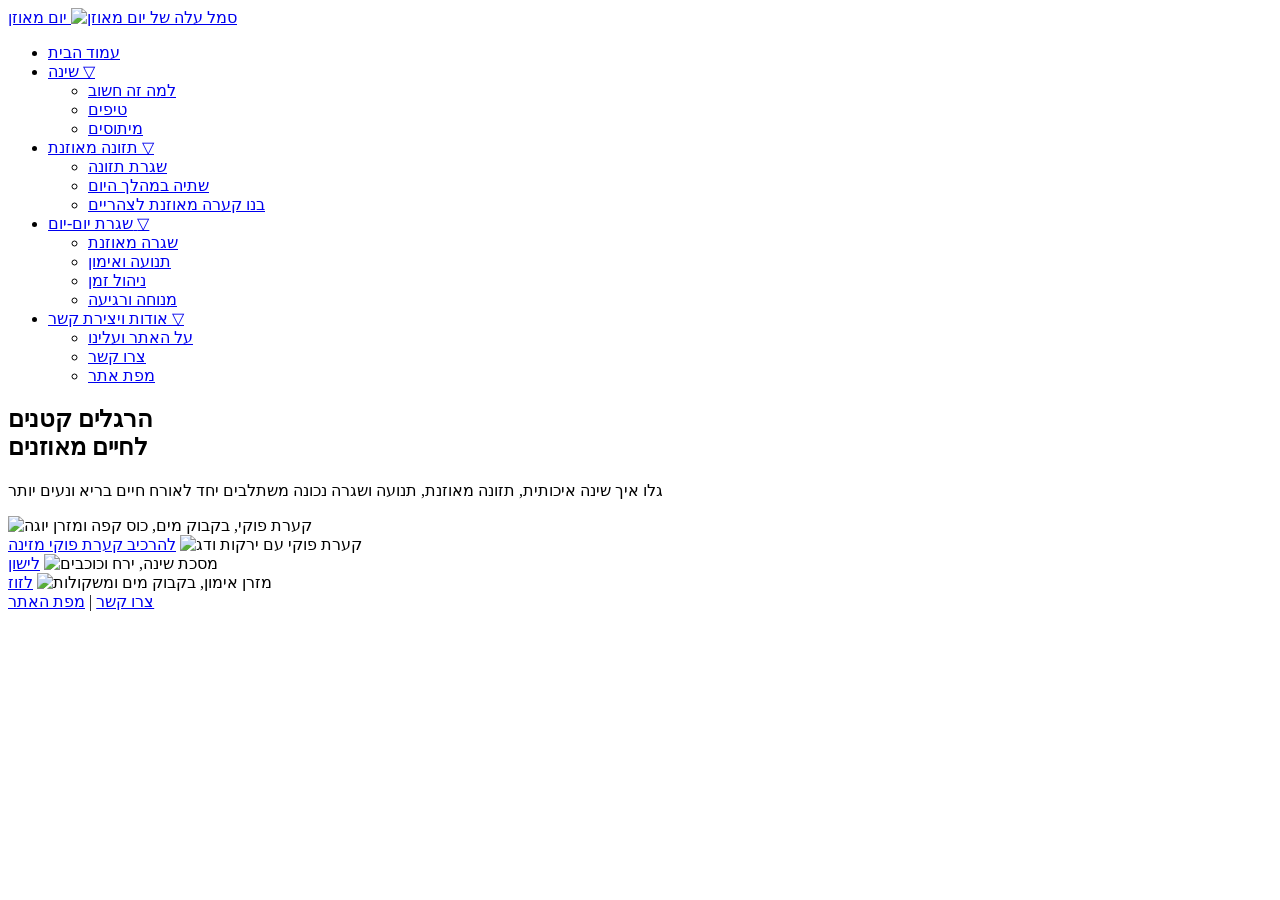
==== index.html @ 269ddab4 "Add files via upload העלאת קבצים ראשונה" ====
<!DOCTYPE html>
<html lang="he">
<head>
    <meta charset="utf-8" />
    <title>יום מאוזן | עמוד הבית</title>
    <meta name="description" content="אתר יום מאוזן מציג הרגלים קטנים לחיים מאוזנים בתחומי שינה, תזונה ותנועה." />
    <meta name="keywords" content="יום מאוזן, הרגלים, שינה, תזונה מאוזנת, תנועה, אורח חיים בריא" />
    <meta name="author" content="לי צ'סטבן ושני בן-עמי" />
    <meta name="viewport" content="width=device-width, initial-scale=1.0, user-scalable=yes" />
    <link rel="icon" href="images/siteLogo.png" type="image/png" />
    <!-- CSS -->
    <link rel="stylesheet" href="https://unpkg.com/purecss@1.0.1/build/pure-min.css" integrity="sha384-oAOxQR6DkCoMliIh8yFnu25d7Eq/PHS21PClpwjOTeU2jRSq11vu66rf90/cZr47" crossorigin="anonymous">
    <link href="styles/reset.css" rel="stylesheet" />
    <link href="styles/myStyle.css" rel="stylesheet" />

    <!-- JS -->
    <script src="jScripts/JavaScript.js" type="text/javascript">  </script>
</head>

<body class="home-page">
<div id="container">
    <header class="site-header">
        <a class="logo" href="index.html" aria-label="מעבר לדף הבית">
            <span class="logo-text">יום מאוזן</span>
            <img src="images/siteLogo.png" alt="סמל עלה של יום מאוזן" />
        </a>
        <nav class="main-nav" aria-label="ניווט ראשי באתר">
            <ul class="main-menu">
                <li><a class="active" href="index.html">עמוד הבית</a></li>

                <li class="has-submenu">
                    <a class="nav-parent" href="#" >שינה <span class="menu-arrow">▽</span></a>
                    <ul id="sleepMenu" class="sub-menu">
                        <li><a href="sleepImportance.html">למה זה חשוב</a></li>
                        <li><a class="disabled-link" href="#" onclick="return false;">טיפים</a></li>
                        <li><a href="sleepMyth.html">מיתוסים</a></li>
                    </ul>
                </li>

                <li class="has-submenu">
                    <a class="nav-parent" href="#" >תזונה מאוזנת <span class="menu-arrow">▽</span></a>
                    <ul id="nutritionMenu" class="sub-menu">
                        <li><a class="disabled-link" href="#" onclick="return false;">שגרת תזונה</a></li>
                        <li><a class="disabled-link" href="#" onclick="return false;">שתיה במהלך היום</a></li>
                        <li><a href="buildPokeBowl.html">בנו קערה מאוזנת לצהריים</a></li>
                    </ul>
                </li>

                <li class="has-submenu">
                    <a class="nav-parent" href="#" >שגרת יום-יום <span class="menu-arrow">▽</span></a>
                    <ul id="routineMenu" class="sub-menu">
                        <li><a class="disabled-link" href="#" onclick="return false;">שגרה מאוזנת</a></li>
                        <li><a href="movement.html">תנועה ואימון</a></li>
                        <li><a class="disabled-link" href="#" onclick="return false;">ניהול זמן</a></li>
                        <li><a class="disabled-link" href="#" onclick="return false;">מנוחה ורגיעה</a></li>
                    </ul>
                </li>

                <li class="has-submenu">
                    <a class="nav-parent" href="#" >אודות ויצירת קשר <span class="menu-arrow">▽</span></a>
                    <ul id="aboutMenu" class="sub-menu">
                        <li><a href="about.html">על האתר ועלינו</a></li>
                        <li><a href="contactUs.html">צרו קשר</a></li>
                        <li><a href="siteMap.html">מפת אתר</a></li>
                    </ul>
                </li>
            </ul>
        </nav>
    </header>
<main>
        <section class="home-hero" aria-labelledby="home-title">
            <div class="home-hero-content watercolor-card">
                <h1 id="home-title">הרגלים קטנים<br />לחיים מאוזנים</h1>
                <p>גלו איך שינה איכותית, תזונה מאוזנת, תנועה ושגרה נכונה משתלבים יחד לאורח חיים בריא ונעים יותר</p>
            </div>
            <div class="home-hero-image">
            <img src="images/homePage/homeHero.jpg" alt="קערת פוקי, בקבוק מים, כוס קפה ומזרן יוגה" />
        </div>
        </section>

        <section class="home-shortcuts" aria-label="קישורים מרכזיים באתר">
            <article class="shortcut-card">
                <a class="soft-button" href="buildPokeBowl.html">להרכיב קערת פוקי מזינה</a>
                <img src="images/homePage/homePoke.png" alt="קערת פוקי עם ירקות ודג" />
            </article>
            <article class="shortcut-card">
                <a class="soft-button" href="sleepImportance.html">לישון</a>
                <img src="images/homePage/homeSleep.png" alt="מסכת שינה, ירח וכוכבים" />
            </article>
            <article class="shortcut-card">
                <a class="soft-button" href="movement.html">לזוז</a>
                <img src="images/homePage/homeRoutine.png" alt="מזרן אימון, בקבוק מים ומשקולות" />
            </article>
        </section>
</main>
    <footer class="site-footer">
        <a href="contactUs.html">צרו קשר</a>
        <span>|</span>
        <a href="siteMap.html">מפת האתר</a>
    </footer>
</div>
</body>
</html>
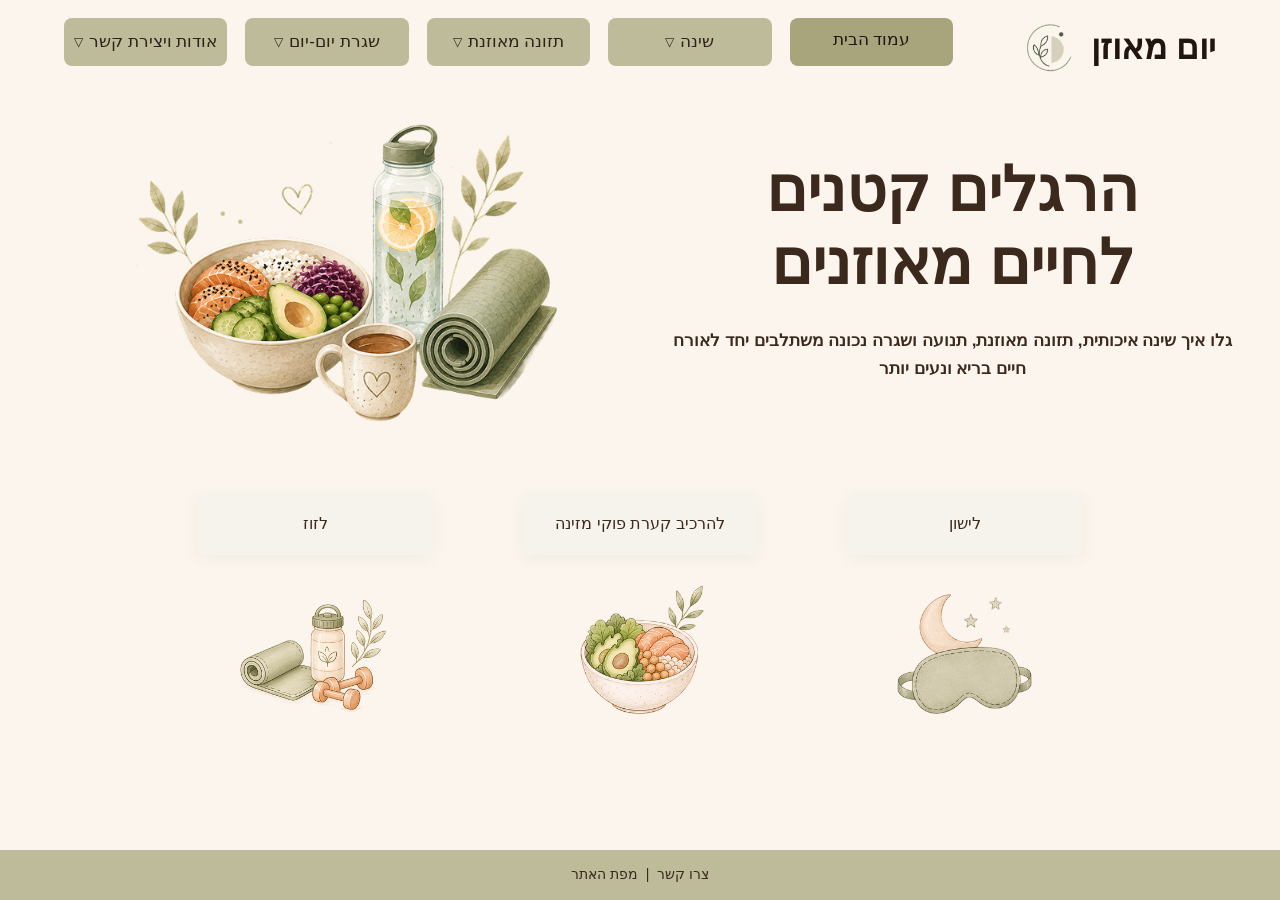
==== commit cd171ec9: "Update index.html" ====
--- a/index.html
+++ b/index.html
@@ -9,7 +9,6 @@
     <meta name="viewport" content="width=device-width, initial-scale=1.0, user-scalable=yes" />
     <link rel="icon" href="images/siteLogo.png" type="image/png" />
     <!-- CSS -->
-    <link rel="stylesheet" href="https://unpkg.com/purecss@1.0.1/build/pure-min.css" integrity="sha384-oAOxQR6DkCoMliIh8yFnu25d7Eq/PHS21PClpwjOTeU2jRSq11vu66rf90/cZr47" crossorigin="anonymous">
     <link href="styles/reset.css" rel="stylesheet" />
     <link href="styles/myStyle.css" rel="stylesheet" />
 
@@ -20,11 +19,11 @@
 <body class="home-page">
 <div id="container">
     <header class="site-header">
-        <a class="logo" href="index.html" aria-label="מעבר לדף הבית">
+        <a class="logo" href="index.html" >
             <span class="logo-text">יום מאוזן</span>
             <img src="images/siteLogo.png" alt="סמל עלה של יום מאוזן" />
         </a>
-        <nav class="main-nav" aria-label="ניווט ראשי באתר">
+        <nav class="main-nav" >
             <ul class="main-menu">
                 <li><a class="active" href="index.html">עמוד הבית</a></li>
 
@@ -32,7 +31,7 @@
                     <a class="nav-parent" href="#" >שינה <span class="menu-arrow">▽</span></a>
                     <ul id="sleepMenu" class="sub-menu">
                         <li><a href="sleepImportance.html">למה זה חשוב</a></li>
-                        <li><a class="disabled-link" href="#" onclick="return false;">טיפים</a></li>
+                        <li><a class="disabled-link" href="#" >טיפים</a></li>
                         <li><a href="sleepMyth.html">מיתוסים</a></li>
                     </ul>
                 </li>
@@ -40,8 +39,8 @@
                 <li class="has-submenu">
                     <a class="nav-parent" href="#" >תזונה מאוזנת <span class="menu-arrow">▽</span></a>
                     <ul id="nutritionMenu" class="sub-menu">
-                        <li><a class="disabled-link" href="#" onclick="return false;">שגרת תזונה</a></li>
-                        <li><a class="disabled-link" href="#" onclick="return false;">שתיה במהלך היום</a></li>
+                        <li><a class="disabled-link" href="#" >שגרת תזונה</a></li>
+                        <li><a class="disabled-link" href="#" >שתייה במהלך היום</a></li>
                         <li><a href="buildPokeBowl.html">בנו קערה מאוזנת לצהריים</a></li>
                     </ul>
                 </li>
@@ -49,10 +48,10 @@
                 <li class="has-submenu">
                     <a class="nav-parent" href="#" >שגרת יום-יום <span class="menu-arrow">▽</span></a>
                     <ul id="routineMenu" class="sub-menu">
-                        <li><a class="disabled-link" href="#" onclick="return false;">שגרה מאוזנת</a></li>
+                        <li><a class="disabled-link" href="#" >שגרה מאוזנת</a></li>
                         <li><a href="movement.html">תנועה ואימון</a></li>
-                        <li><a class="disabled-link" href="#" onclick="return false;">ניהול זמן</a></li>
-                        <li><a class="disabled-link" href="#" onclick="return false;">מנוחה ורגיעה</a></li>
+                        <li><a class="disabled-link" href="#" >ניהול זמן</a></li>
+                        <li><a class="disabled-link" href="#" >מנוחה ורגיעה</a></li>
                     </ul>
                 </li>
 
@@ -68,7 +67,7 @@
         </nav>
     </header>
 <main>
-        <section class="home-hero" aria-labelledby="home-title">
+        <section class="home-hero" >
             <div class="home-hero-content watercolor-card">
                 <h1 id="home-title">הרגלים קטנים<br />לחיים מאוזנים</h1>
                 <p>גלו איך שינה איכותית, תזונה מאוזנת, תנועה ושגרה נכונה משתלבים יחד לאורח חיים בריא ונעים יותר</p>
@@ -78,15 +77,16 @@
         </div>
         </section>
 
-        <section class="home-shortcuts" aria-label="קישורים מרכזיים באתר">
+        <section class="home-shortcuts" >
+            <article class="shortcut-card">
+                <a class="soft-button" href="sleepImportance.html">לישון</a>
+                <img src="images/homePage/homeSleep.png" alt="מסכת שינה, ירח וכוכבים" />
+            </article>
             <article class="shortcut-card">
                 <a class="soft-button" href="buildPokeBowl.html">להרכיב קערת פוקי מזינה</a>
                 <img src="images/homePage/homePoke.png" alt="קערת פוקי עם ירקות ודג" />
             </article>
-            <article class="shortcut-card">
-                <a class="soft-button" href="sleepImportance.html">לישון</a>
-                <img src="images/homePage/homeSleep.png" alt="מסכת שינה, ירח וכוכבים" />
-            </article>
+
             <article class="shortcut-card">
                 <a class="soft-button" href="movement.html">לזוז</a>
                 <img src="images/homePage/homeRoutine.png" alt="מזרן אימון, בקבוק מים ומשקולות" />
@@ -100,4 +100,4 @@
     </footer>
 </div>
 </body>
-</html>+</html>
--- a/styles/myStyle.css
+++ b/styles/myStyle.css
@@ -0,0 +1,1550 @@
+
+@charset "utf-8";
+
+/* פונט האתר: Assistant עם גיבוי ל-Arial ול-sans-serif */
+body {
+    direction: rtl;
+    background-color: #fbf5ed;
+    color: #3b291d;
+    font-family: 'Assistant', Arial, sans-serif;
+    font-size: 16px;
+    line-height: 1.65;
+}
+
+#container {
+    min-height: 100vh;
+    background-color: #fbf5ed;
+    display: flex;
+    flex-direction: column;
+} 
+
+a {
+    color: #3b291d;
+    text-decoration: none;
+}
+
+a:hover,
+a:focus {
+    color: #8b5a24;
+}
+
+img {
+    max-width: 100%;
+    display: block;
+}
+
+
+/* Header + Navigation */
+
+.site-header {
+    max-width: 1360px;
+    margin: 0 auto;
+    padding: 18px 34px 12px;
+    display: flex;
+    align-items: flex-start;
+    gap: 28px;
+    position: relative;
+    z-index: 500;
+    box-sizing: border-box;
+}
+
+.logo {
+    width: 235px;
+    display: flex;
+    align-items: center;
+    gap: 12px;
+    color: #20160f;
+    font-weight: 800;
+}
+
+.logo:hover {
+    text-decoration: none;
+}
+
+.logo-text {
+    font-size: 34px;
+    line-height: 1;
+    white-space: nowrap;
+}
+
+.logo img {
+    width: 58px;
+    height: 58px;
+}
+
+.main-nav {
+    flex: 1;
+    width: auto;
+    min-width: 0;
+    position: relative;
+    z-index: 700;
+}
+
+.main-nav .main-menu {
+    display: grid;
+    grid-template-columns: repeat(5, minmax(0, 1fr));
+    gap: 18px;
+    list-style: none;
+    padding: 0;
+    margin: 0;
+    width: 100%;
+}
+
+.main-nav .main-menu > li {
+    width: auto;
+    min-width: 0;
+    position: relative;
+    padding-bottom: 10px;
+}
+
+.main-nav a {
+    display: block;
+    height: 48px;
+    width: 100%;
+
+    padding: 12px 10px;
+    box-sizing: border-box;
+    text-align: center;
+    background-color: #bdbb99;
+    color: #2d2118;
+    border-radius: 8px;
+    font-size: 17px;
+    font-weight: 500;
+    line-height: 1.2;
+}
+
+.main-nav a:hover,
+.main-nav a.active,
+.main-nav .nav-parent.active {
+    background-color: #a8a57d;
+    color: #20160f;
+    text-decoration: none;
+}
+
+.main-nav .nav-parent {
+    cursor: not-allowed;
+    display: flex;
+    align-items: center;
+    justify-content: center;
+    gap: 6px;
+}
+
+.menu-arrow {
+    font-size: 12px;
+    line-height: 1;
+    display: inline-block;
+}
+
+.main-nav .sub-menu {
+    display: none;
+    position: absolute;
+    top: 48px;
+    right: 0;
+    width: 100%;
+    list-style: none;
+    padding: 7px;
+    margin: 0;
+    background-color: #f6f2ec;
+    border: 1px solid #bdbb99;
+    border-radius: 9px;
+    box-shadow: 0 8px 18px rgba(67, 48, 32, 0.12);
+    z-index: 900;
+    box-sizing: border-box;
+}
+
+.main-nav .has-submenu:hover .sub-menu {
+    display: block;
+}
+
+.main-nav .sub-menu li {
+    width: 100%;
+    margin: 0 0 5px 0;
+}
+
+.main-nav .sub-menu li:last-child {
+    margin-bottom: 0;
+}
+
+.main-nav .sub-menu a {
+    height: auto;
+    min-height: 34px;
+    padding: 9px 8px;
+    background-color: transparent;
+    border-radius: 7px;
+    font-size: 16px;
+    line-height: 1.25;
+}
+
+.main-nav .sub-menu a:hover,
+.main-nav .sub-menu a.active {
+    background-color: #e9e4d8;
+    color: #20160f;
+    text-decoration: none;
+}
+
+.main-nav .sub-menu .disabled-link,
+.main-nav .sub-menu .disabled-link:hover {
+    color: #b5aa9a;
+    cursor: not-allowed;
+    background-color: transparent;
+    text-decoration: none;
+}
+
+.breadcrumbs {
+    width: 100%;
+    max-width: 1260px;
+    margin: 0 auto;
+    padding: 0 42px;
+    box-sizing: border-box;
+    font-size: 13px;
+    color: #7a6d5d;
+    text-align: right;
+}
+
+.breadcrumbs a,
+.breadcrumbs span {
+    color: #7a6d5d;
+}
+
+main {
+    padding-bottom: 45px;
+    flex: 1;
+}
+
+.site-footer {
+    display: flex;
+    justify-content: center;
+    align-items: center;
+    gap: 8px;
+    min-height: 50px;
+    background-color: #bdbb99;
+    color: #3b291d;
+    font-size: 14px;
+}
+
+.site-footer a {
+    color: #3b291d;
+}
+
+
+/* עמוד בית */
+.home-hero {
+    max-width: 1280px;
+    margin: 0 auto 35px;
+    padding: 0 34px;
+    display: grid;
+    grid-template-columns: 1fr 1fr;
+    align-items: center;
+    gap: 38px;
+    box-sizing: border-box;
+
+}
+
+.home-hero-image img {
+    width: 520px;
+    margin: 0 auto;
+}
+
+.watercolor-card {
+    min-height: 370px;
+    display: flex;
+    flex-direction: column;
+    justify-content: center;
+    align-items: center;
+    text-align: center;
+    border-radius: 45% 55% 47% 53%;
+}
+
+.home-hero h1 {
+    font-size: 62px;
+    line-height: 1.18;
+    font-weight: 800;
+    margin-bottom: 28px;
+}
+
+.home-hero p {
+    max-width: 650px;
+    font-weight: 700;
+    font-size: 17px;
+}
+
+.home-shortcuts {
+    max-width: 930px;
+    margin: 0 auto 35px;
+    display: grid;
+    grid-template-columns: repeat(3, 1fr);
+    gap: 45px;
+    text-align: center;
+}
+
+.shortcut-card {
+    display: flex;
+    flex-direction: column;
+    align-items: center;
+    gap: 16px;
+}
+
+.soft-button {
+    min-width: 190px;
+    padding: 18px 22px;
+    background-color: #f6f2ec;
+    color: #3b291d;
+    border-radius: 7px;
+    box-shadow: 0 4px 16px rgba(75, 54, 35, 0.05);
+    transition: background-color 0.25s, transform 0.25s;
+}
+
+.soft-button:hover,
+.soft-button:focus {
+    background-color: #ece8dc;
+    text-decoration: none;
+    transform: translateY(-3px);
+}
+
+.shortcut-card img {
+    width: 210px;
+    height: 165px;
+    object-fit: contain;
+}
+
+/* מבנה עמודי תוכן */
+.content-page main {
+    max-width: 1260px;
+    margin: 0 auto;
+}
+
+.page-section,
+.page-intro,
+.movement-hero,
+.myth-section,
+.about-content,
+.contact-content,
+.sitemap-content {
+    padding: 28px 50px;
+}
+
+h1 {
+    font-size: 44px;
+    line-height: 1.2;
+    font-weight: 800;
+    margin-bottom: 16px;
+}
+
+h2 {
+    font-size: 29px;
+    line-height: 1.25;
+    font-weight: 800;
+    margin-bottom: 16px;
+}
+
+h3 {
+    font-size: 22px;
+    font-weight: 800;
+    margin: 12px 0 6px;
+}
+
+p {
+    margin-bottom: 10px;
+}
+
+
+/* הירו פנימי */
+.split-hero {
+    display: flex;
+    align-items: center;
+    min-height: 355px;
+    overflow: hidden;
+    background-color: #fbf5ed;
+}
+
+.split-hero-text {
+    flex: 1;
+    padding: 45px 54px;
+    position: relative;
+}
+
+
+.split-hero-image {
+    flex: 1.05;
+}
+
+.split-hero-image img {
+    width: 100%;
+    height: 355px;
+    object-fit: cover;
+}
+
+.sleep-hero h1 {
+    font-size: 42px;
+}
+
+.cards-grid {
+    display: grid;
+    gap: 20px;
+}
+
+.four-cards {
+    grid-template-columns: repeat(4, 1fr);
+}
+
+.three-cards {
+    grid-template-columns: repeat(3, 1fr);
+}
+
+.info-card {
+    background-color: #fbf8f2;
+    border: 4px solid #f1ece4;
+    border-radius: 14px;
+    padding: 22px 20px;
+    text-align: center;
+    box-shadow: 0 5px 18px rgba(72, 54, 38, 0.04);
+}
+
+.info-card img {
+    width: 92px;
+    height: 92px;
+    object-fit: contain;
+    margin: 0 auto 8px;
+}
+
+.info-card p {
+    font-size: 15px;
+}
+
+.round-card img {
+    width: 132px;
+    height: 132px;
+    border: 1px solid #8f9472;
+    border-radius: 50%;
+    padding: 6px;
+    background-color: #fdfaf5;
+}
+
+.round-card strong {
+    display: block;
+    margin-bottom: 12px;
+}
+
+.sleep-comparison {
+    display: grid;
+    grid-template-columns: 1fr 285px;
+    gap: 26px;
+    padding: 0 50px 58px;
+    align-items: stretch;
+}
+
+.mini-table {
+    border: 1px solid #e2ddd2;
+    background-color: #fffaf3;
+}
+
+.mini-table h2 {
+    font-size: 22px;
+    margin: 0;
+    padding: 16px;
+    text-align: center;
+}
+
+.table-row {
+    display: grid;
+    grid-template-columns: 1fr 1fr;
+    border-top: 1px solid #e2ddd2;
+}
+
+.table-row span {
+    padding: 10px 12px;
+    text-align: center;
+}
+
+.table-row span + span {
+    border-right: 1px solid #e2ddd2;
+}
+
+.table-head span:first-child {
+    background-color: #efd0c8;
+}
+
+.table-head span:last-child {
+    background-color: #d9dfc8;
+}
+
+.hours-card {
+    background-color: #fbf8f2;
+    border-right: 1px solid #e4ded3;
+    padding: 18px 24px;
+}
+
+.hours-card h2 {
+    font-size: 20px;
+    margin-bottom: 18px;
+}
+
+.hours-card ul {
+    list-style: none;
+    padding: 0;
+}
+
+.hours-card li {
+    display: flex;
+    justify-content: space-between;
+    gap: 16px;
+    border-bottom: 1px solid #e4ded3;
+    padding: 12px 0;
+}
+
+.hours-card span {
+    color: #6c614f;
+}
+
+.text-visual-section {
+    display: grid;
+    grid-template-columns: 1fr 380px;
+    gap: 60px;
+    align-items: center;
+    padding: 42px 90px 80px;
+}
+
+.section-text {
+    text-align: center;
+}
+
+.round-image img {
+    width: 330px;
+    height: 330px;
+    object-fit: contain;
+    margin: 0 auto;
+    border-radius: 50%;
+}
+
+
+/* מיתוסים */
+.myth-section {
+    position: relative;
+    padding: 18px 30px 35px;
+    text-align: center;
+}
+
+.myth-section h1 {
+    text-align: center;
+    font-size: 40px;
+    margin: 5px 0 20px;
+    position: relative;
+    z-index: 3;
+}
+
+.myths-layout {
+    position: relative;
+    min-height: 500px;
+    max-width: 1220px;
+    margin: 0 auto;
+    display: grid;
+    grid-template-columns: 1fr 1fr;
+    gap: 390px;
+    align-items: center;
+}
+
+.myth-center-image {
+    position: absolute;
+    top: 0;
+    right: 50%;
+    transform: translateX(50%);
+    width: 570px;
+    z-index: 1;
+    opacity: 0.68;
+}
+
+.myth-center-image img {
+    width: 570px;
+    height: 570px;
+    object-fit: contain;
+    margin: 0 auto;
+}
+
+.myths-column {
+    position: relative;
+    z-index: 2;
+    display: flex;
+    flex-direction: column;
+    gap: 28px;
+}
+
+.myths-column:first-child .myth-card {
+    margin-left: auto;
+    margin-right: 0;
+}
+
+.myths-column:last-child .myth-card {
+    margin-right: auto;
+    margin-left: 0;
+}
+
+.myth-card {
+    width: 300px;
+    padding: 8px 10px;
+    text-align: right;
+    background-color: rgba(251, 245, 237, 0.45);
+    border-radius: 14px;
+}
+
+.myth-card h2 {
+    font-size: 21px;
+    line-height: 1.25;
+    margin-bottom: 6px;
+}
+
+.myth-card p {
+    font-size: 15px;
+    line-height: 1.45;
+    margin: 0;
+}
+/* תנועה */
+.movement-hero {
+    text-align: center;
+    padding-top: 10px;
+}
+
+.movement-hero img {
+    width: 100%;
+    max-height: 480px;
+    object-fit: contain;
+    margin: 12px auto 22px;
+}
+
+.movement-hero p {
+    max-width: 760px;
+    margin: 0 auto 10px;
+}
+
+.movement-tips {
+    padding: 38px 50px;
+    text-align: center;
+}
+
+.section-intro {
+    max-width: 850px;
+    margin: 0 auto 34px;
+}
+
+.tips-cloud {
+    max-width: 900px;
+    margin: 0 auto;
+    display: grid;
+    grid-template-columns: 1fr 1fr;
+    gap: 50px 90px;
+}
+
+.tip-item {
+    display: grid;
+    grid-template-columns: 150px 230px;
+    grid-template-rows: auto auto;
+    column-gap: 18px;
+    row-gap: 6px;
+    align-items: start;
+    text-align: right;
+}
+
+.tip-item img {
+    grid-column: 1;
+    grid-row: 1 / 3;
+    width: 150px;
+    height: 120px;
+    object-fit: contain;
+    margin: 0 auto;
+}
+
+.tip-item h3 {
+    grid-column: 2;
+    grid-row: 1;
+    margin: 18px 0 0 0;
+    font-size: 24px;
+    line-height: 1.2;
+    text-align: right;
+}
+
+.tip-item p {
+    grid-column: 2;
+    grid-row: 2;
+    max-width: 220px;
+    margin: 0;
+    font-size: 17px;
+    line-height: 1.55;
+    text-align: right;
+}
+
+.closing-line {
+    padding: 42px 50px 0;
+    text-align: center;
+    font-size: 26px;
+    font-weight: 800;
+}
+
+
+/* קערת פוקי */
+
+.poke-form fieldset {
+    border: 0;
+}
+
+.poke-fieldset {
+    border: 4px solid #dddcd7;
+    border-radius: 14px;
+    padding: 22px 22px 24px;
+    margin: 0 0 22px;
+}
+
+.poke-fieldset legend {
+    padding: 0 12px;
+    color: #bd7220;
+    font-size: 24px;
+    font-weight: 800;
+}
+
+.option-grid {
+    display: grid;
+    gap: 18px;
+}
+
+.three-options {
+    grid-template-columns: repeat(3, 1fr);
+}
+
+.two-options {
+    grid-template-columns: repeat(2, 1fr);
+}
+
+.option-card {
+    display: flex;
+    gap: 8px;
+    align-items: flex-start;
+    text-align: center;
+    cursor: pointer;
+}
+
+.option-card input {
+    margin-top: 7px;
+}
+
+.option-card strong,
+.option-card small {
+    display: block;
+}
+
+.option-card small {
+    font-size: 14px;
+    margin-top: 7px;
+}
+
+.toppings-fieldset {
+    margin-top: 10px;
+}
+
+.checkbox-grid {
+    display: flex;
+    flex-wrap: wrap;
+    gap: 18px 24px;
+    justify-content: center;
+}
+
+.checkbox-grid label,
+.inline-options label,
+.checkbox-line {
+    cursor: pointer;
+}
+
+.selected-toppings h2,
+.bowl-card h2,
+.nutrition-summary h2 {
+    color: #bd7220;
+}
+
+.ingredient-gallery {
+    display: grid;
+    grid-template-columns: repeat(3, 1fr);
+    gap: 22px 26px;
+}
+
+.ingredient-gallery figure {
+    text-align: center;
+}
+
+.ingredient-gallery img {
+    width: 145px;
+    height: 125px;
+    object-fit: contain;
+    margin: 0 auto 8px;
+    background-color: #fbf5ed;
+    border: 4px solid #f1ece4;
+    border-radius: 12px;
+}
+
+.ingredient-gallery figcaption {
+    font-size: 20px;
+    font-weight: 700;
+}
+
+.bowl-card img {
+    width: 360px;
+    height: 300px;
+    object-fit: contain;
+    margin: 0 auto;
+    background-color: #fbf5ed;
+    border: 4px solid #f1ece4;
+    border-radius: 12px;
+}
+
+.nutrition-summary {
+    margin-top: 64px;
+    text-align: center;
+}
+#nutrition-summary {
+    display: none;
+}
+ 
+.nutrition-summary ul {
+    display: flex;
+    justify-content: center;
+    gap: 44px;
+    list-style: none;
+    padding: 0;
+    margin: 18px 0;
+    font-size: 24px;
+    font-weight: 800;
+}
+
+.nutrition-summary p {
+    color: #bd7220;
+    font-size: 27px;
+    font-weight: 800;
+}
+
+.tip-box {
+    max-width: 960px;
+    margin: 0 auto;
+    display: grid;
+    grid-template-columns: 230px 1fr;
+    gap: 28px;
+    align-items: center;
+    padding: 24px 58px;
+    background-color: #f8f5e9;
+    border: 2px solid #f1ece4;
+    border-radius: 34px;
+}
+
+.tip-box img {
+    height: 150px;
+    object-fit: contain;
+}
+
+.tip-box ul {
+    margin-right: 18px;
+}
+
+
+.poke-page .poke-intro {
+    max-width: 1120px;
+    margin: 0 auto;
+    padding: 12px 50px 16px;
+    text-align: center;
+}
+
+.poke-page .poke-intro h1 {
+    font-size: 32px;
+    margin-bottom: 8px;
+}
+
+.poke-page .poke-intro p {
+    max-width: 1060px;
+    margin: 0 auto 5px;
+    line-height: 1.45;
+    font-size: 15px;
+}
+
+.poke-page .poke-form-card {
+    max-width: 1120px;
+    margin: 0 auto 45px;
+    padding: 18px 40px 32px;
+    border: 2px solid #f0e9df;
+    border-radius: 8px;
+    background-color: #fbf5ed;
+    text-align: center;
+    box-sizing: border-box;
+}
+
+.poke-page .poke-form-card > h2 {
+    color: #bd7220;
+    font-size: 28px;
+    margin-bottom: 6px;
+}
+
+.poke-page .bowl-name-area {
+    margin: 0 auto 18px;
+    display: flex;
+    justify-content: center;
+    align-items: center;
+    gap: 12px;
+    text-align: center;
+}
+
+.poke-page .bowl-name-area label {
+    display: inline-block;
+    color: #bd7220;
+    font-size: 19px;
+    font-weight: 800;
+    margin-bottom: 0;
+}
+
+.poke-page .bowl-name-area input {
+    width: 260px;
+    height: 28px;
+    border: 1px solid #8f9472;
+    border-radius: 9px;
+    background-color: #fffdf8;
+    box-sizing: border-box;
+    font-family: 'Assistant', Arial, sans-serif;
+    padding: 3px 10px;
+}
+
+.poke-page .builder-top-area {
+    display: grid;
+    grid-template-columns: 1.2fr 0.95fr;
+    gap: 34px;
+    align-items: start;
+    margin-bottom: 20px;
+}
+
+.poke-page .builder-options-area {
+    display: block;
+}
+
+.poke-page .builder-preview-area {
+    align-self: start;
+    text-align: center;
+}
+
+.poke-page .poke-fieldset {
+    border: 3px solid #f0e9df;
+    border-radius: 10px;
+    padding: 12px 16px 14px;
+    margin: 0 0 14px;
+    background-color: rgba(255, 253, 248, 0.35);
+}
+
+.poke-page .poke-fieldset legend {
+    padding: 0 10px;
+    color: #bd7220;
+    font-size: 19px;
+    font-weight: 800;
+}
+
+.poke-page .option-grid {
+    display: grid;
+    gap: 14px 18px;
+}
+
+.poke-page .three-options {
+    grid-template-columns: repeat(3, 1fr);
+}
+
+.poke-page .two-options {
+    grid-template-columns: repeat(2, 1fr);
+}
+
+.poke-page .option-card {
+    display: flex;
+    flex-direction: row;
+    align-items: flex-start;
+    justify-content: flex-start;
+    gap: 8px;
+    text-align: right;
+    cursor: pointer;
+    font-size: 15px;
+    line-height: 1.25;
+}
+
+.poke-page .option-card input {
+    margin-top: 4px;
+}
+
+.poke-page .option-card strong,
+.poke-page .option-card small {
+    display: block;
+}
+
+.poke-page .option-card strong {
+    font-size: 16px;
+    font-weight: 800;
+}
+
+.poke-page .option-card small {
+    font-size: 14px;
+    margin-top: 2px;
+}
+
+.poke-page .bowl-card {
+    text-align: center;
+}
+
+.poke-page .bowl-card h2 {
+    color: #bd7220;
+    font-size: 26px;
+    margin-bottom: 12px;
+}
+
+.poke-page .bowl-card img.bowl-main-image {
+    width: 330px;
+    height: 245px;
+    object-fit: contain;
+    margin: 0 auto;
+    padding: 12px;
+    background-color: #fbf8f2;
+    border: 3px solid #f1ece4;
+    border-radius: 10px;
+    box-sizing: border-box;
+}
+
+.poke-page .toppings-fieldset {
+    margin: 6px auto 28px;
+    padding: 14px 16px 14px;
+}
+
+.poke-page .toppings-checkboxes {
+    display: flex;
+    flex-wrap: wrap;
+    justify-content: center;
+    gap: 14px 22px;
+}
+
+.poke-page .toppings-checkboxes label {
+    min-width: 78px;
+    text-align: center;
+    line-height: 1.25;
+    cursor: pointer;
+    font-size: 15px;
+}
+
+.poke-page .toppings-checkboxes span {
+    font-size: 13px;
+    color: #6c614f;
+}
+
+.poke-page .selected-toppings {
+    margin-top: 10px;
+}
+
+.poke-page .selected-toppings h2 {
+    color: #bd7220;
+    font-size: 26px;
+    margin-bottom: 22px;
+}
+
+.poke-page .ingredient-gallery {
+    max-width: 430px;
+    margin: 0 auto 22px;
+    display: grid;
+    grid-template-columns: repeat(4, 1fr);
+    gap: 12px 14px;
+    align-items: end;
+}
+
+.poke-page .ingredient-gallery figure {
+    text-align: center;
+}
+
+.poke-page .ingredient-gallery img {
+    width: 92px;
+    height: 78px;
+    object-fit: contain;
+    margin: 0 auto 5px;
+    opacity: 0.5;
+}
+
+.poke-page .ingredient-gallery figcaption {
+    font-size: 12px;
+    color: #4b3a2a;
+}
+
+.poke-page .nutrition-summary {
+    margin-top: 18px;
+    text-align: center;
+}
+
+.poke-page .nutrition-summary ul {
+    display: flex;
+    flex-wrap: wrap;
+    justify-content: center;
+    gap: 24px 46px;
+    list-style: none;
+    padding: 0;
+    margin: 0 0 12px;
+    font-size: 20px;
+    font-weight: 800;
+}
+
+.poke-page .nutrition-summary p {
+    color: #3b291d;
+    font-size: 22px;
+    font-weight: 800;
+    margin-bottom: 24px;
+}
+
+.poke-page .confirm-bowl-button {
+    min-width: 210px;
+    padding: 12px 34px;
+    border: 0;
+    border-radius: 9px;
+    background-color: #bd7220;
+    color: #fffaf3;
+    font-family: 'Assistant', Arial, sans-serif;
+    font-size: 18px;
+    font-weight: 800;
+    cursor: pointer;
+    opacity: 0.5;
+}
+
+.poke-page .confirm-bowl-button:hover {
+    background-color: #a96119;
+}
+
+.poke-page .bowl-result {
+    min-height: 28px;
+    margin-top: 26px;
+    text-align: center;
+    font-size: 18px;
+    font-weight: 700;
+    color: #3b291d;
+}
+
+.poke-page .poke-tip-box {
+    max-width: 960px;
+    margin: 0 auto 28px;
+    padding: 24px 46px;
+    background-color: #f8f5e9;
+    border: 2px solid #e8e1d3;
+    border-radius: 30px;
+    display: grid;
+    grid-template-columns: 150px 1fr;
+    gap: 34px;
+    align-items: center;
+    text-align: right;
+}
+
+.poke-page .poke-tip-box img {
+    width: 120px;
+    height: 100px;
+    object-fit: contain;
+    margin: 0 auto;
+}
+
+.poke-page .poke-tip-box h2 {
+    font-size: 24px;
+    margin-bottom: 10px;
+    text-align: right;
+}
+
+.poke-page .poke-tip-box ul {
+    width: fit-content;
+    margin: 0;
+    padding-right: 22px;
+    text-align: right;
+}
+
+.poke-page .poke-tip-box li {
+    margin-bottom: 6px;
+    font-size: 17px;
+    line-height: 1.45;
+}
+
+@media screen and (max-width: 980px) {
+    .poke-page .builder-top-area,
+    .poke-page .ingredient-gallery,
+    .poke-page .poke-tip-box {
+        grid-template-columns: 1fr;
+    }
+
+    .poke-page .three-options,
+    .poke-page .two-options {
+        grid-template-columns: 1fr;
+    }
+
+    .poke-page .poke-form-card {
+        padding: 24px 22px 38px;
+    }
+
+    .poke-page .ingredient-gallery {
+        gap: 22px;
+    }
+}
+
+.poke-page .bowl-result-title {
+    color: #bd7220;
+    font-size: 30px;
+    font-weight: 800;
+    margin-bottom: 12px;
+}
+
+.poke-page .bowl-result-text {
+    max-width: 950px;
+    margin: 0 auto 24px;
+    color: #3b291d;
+    font-size: 20px;
+    line-height: 1.7;
+    font-weight: 500;
+}
+
+.poke-page .nutrition-summary h2 {
+    color: #3b291d;
+    font-size: 26px;
+    font-weight: 800;
+    margin-bottom: 22px;
+}
+
+.poke-page .nutrition-summary ul {
+    margin-top: 0;
+}
+
+
+/* אודות */
+.about-content {
+    max-width: 1020px;
+    margin-right: auto;
+    margin-left: 80px;
+    padding-top: 30px;
+    text-align: right;
+}
+
+.about-content h1 {
+    font-size: 56px;
+}
+
+.developed-pages-list {
+    margin: 8px 20px 35px 0;
+}
+
+.hit-links {
+    margin-top: 54px;
+    text-align: center;
+}
+
+.hit-links img {
+    width: 230px;
+    height: 110px;
+    object-fit: contain;
+    margin: 24px auto 8px;
+}
+
+
+/* צור קשר */
+
+.contact-content {
+    display: grid;
+    grid-template-columns: 0.9fr 1.1fr;
+    gap: 48px;
+    align-items: start;
+    padding: 18px 50px 38px;
+}
+
+.contact-copy {
+    padding-top: 12px;
+    text-align: right;
+}
+
+.contact-copy h1,
+.sitemap-content h1 {
+    font-size: 44px;
+}
+
+.contact-copy h1 {
+    margin-bottom: 10px;
+}
+
+.contact-copy p {
+    max-width: 430px;
+    font-size: 16px;
+    line-height: 1.45;
+    margin-bottom: 12px;
+}
+
+.contact-copy img {
+    width: 330px;
+    margin-top: 14px;
+}
+
+.contact-form {
+    background-color: #fbf8f2;
+    border: 3px solid #f1ece4;
+    border-radius: 14px;
+    padding: 20px 28px 22px;
+}
+
+.contact-form fieldset {
+    border: 0;
+}
+
+.contact-form legend {
+    font-size: 24px;
+    font-weight: 800;
+    margin-bottom: 12px;
+}
+
+.contact-form label,
+.form-label {
+    display: block;
+    margin: 8px 0 4px;
+    font-weight: 700;
+    line-height: 1.3;
+}
+
+.contact-form input[type="text"],
+.contact-form input[type="email"],
+.contact-form input[type="number"],
+.contact-form select,
+.contact-form textarea {
+    width: 100%;
+    height: 34px;
+    box-sizing: border-box;
+    border: 1px solid #cfcbb8;
+    border-radius: 8px;
+    padding: 6px 10px;
+    background-color: #fffdf8;
+    font-family: 'Assistant', Arial, sans-serif;
+    font-size: 15px;
+}
+
+.contact-form textarea {
+    height: 58px;
+}
+
+.inline-options {
+    display: flex;
+    gap: 24px;
+    margin-top: 2px;
+}
+
+.contact-form .checkbox-line {
+    font-weight: 400;
+    margin-top: 8px;
+}
+
+.submit-button {
+    margin-top: 8px;
+    padding: 10px 34px;
+    border: 0;
+    border-radius: 8px;
+    background-color: #bdbb99;
+    color: #3b291d;
+    font-weight: 800;
+    cursor: pointer;
+}
+
+.submit-button:hover,
+.submit-button:focus {
+    background-color: #a8a57d;
+}
+
+.required-star {
+    color: #bd7220;
+    font-weight: 800;
+}
+
+
+/* מפת אתר */
+.sitemap-content {
+    padding-top: 60px;
+}
+
+.sitemap-content h1 {
+    text-align: right;
+    margin-right: 70px;
+    margin-bottom: 52px;
+}
+
+.site-map-list {
+    display: grid;
+    grid-template-columns: repeat(5, 1fr);
+    gap: 24px;
+    list-style: none;
+    padding: 0 34px;
+}
+
+.site-map-list > li > a {
+    display: block;
+    font-weight: 800;
+    margin-bottom: 44px;
+    text-align: center;
+}
+
+.site-map-list ul {
+    list-style: none;
+    padding: 0;
+    margin: 0;
+    display: flex;
+    flex-direction: column;
+    gap: 34px;
+    align-items: center;
+}
+
+.disabled-link {
+    color: #4a3b2c;
+    cursor: default;
+}
+
+.disabled-link:hover,
+.disabled-link:focus {
+    color: #4a3b2c;
+    text-decoration: none;
+}
+
+@media screen and (max-width: 980px) {
+    .site-header {
+        width: 100%;
+        max-width: 1360px;
+        margin: 0 auto;
+        padding: 18px 34px 12px;
+        display: flex;
+        align-items: flex-start;
+        gap: 28px;
+        position: relative;
+        z-index: 500;
+    }
+
+    .logo {
+        justify-content: center;
+    }
+
+    .main-nav .main-menu,
+    .home-shortcuts,
+    .contact-content,
+    .site-map-list,
+    .myths-layout,
+    .sleep-comparison,
+    .text-visual-section,
+    .tips-cloud,
+    .home-hero {
+        grid-template-columns: 1fr;
+    }
+
+    .main-nav .main-menu {
+        display: grid;
+        width: 100%;
+        gap: 10px;
+    }
+
+    .main-nav .sub-menu {
+        position: static;
+        min-width: 0;
+        margin-top: 6px;
+        box-shadow: none;
+    }
+
+    .home-hero h1 {
+        font-size: 48px;
+    }
+
+    .four-cards,
+    .three-cards,
+    .three-options,
+    .two-options {
+        grid-template-columns: 1fr;
+    }
+
+    .tip-box {
+        grid-template-columns: 1fr;
+        text-align: center;
+    }
+
+    .about-content {
+        margin: 0 auto;
+        padding-top: 40px;
+    }
+
+    .site-map-list > li > a,
+    .site-map-list ul {
+        margin-bottom: 12px;
+        gap: 12px;
+    }
+}
+
+.sleep-importance-page .split-hero.sleep-hero {
+    position: relative;
+    display: block;
+    min-height: 430px;
+    margin-top: 10px;
+    overflow: hidden;
+    background-color: #fbf5ed;
+}
+
+.sleep-importance-page .split-hero.sleep-hero .split-hero-image {
+    position: absolute;
+    top: 0;
+    right: 0;
+    bottom: 0;
+    left: 0;
+    z-index: 1;
+    width: 100%;
+    height: 100%;
+}
+
+.sleep-importance-page .split-hero.sleep-hero .split-hero-image img {
+    width: 100%;
+    height: 100%;
+    object-fit: cover;
+    object-position: center center;
+}
+
+.sleep-importance-page .split-hero.sleep-hero .split-hero-text {
+    position: relative;
+    z-index: 2;
+    width: 48%;
+    min-height: 430px;
+    margin-right: 0;
+    margin-left: auto;
+    padding: 95px 65px 55px 50px;
+    box-sizing: border-box;
+    text-align: right;
+    background: linear-gradient(to left, rgba(251, 245, 237, 0.78), rgba(251, 245, 237, 0.08));
+}
+
+.sleep-importance-page .split-hero.sleep-hero .split-hero-text h1 {
+    font-size: 44px;
+    line-height: 1.25;
+    margin-bottom: 24px;
+}
+
+.sleep-importance-page .split-hero.sleep-hero .split-hero-text p {
+    font-size: 16px;
+    max-width: 560px;
+}
+
+@media screen and (max-width: 900px) {
+    .sleep-importance-page .split-hero.sleep-hero {
+        min-height: 520px;
+    }
+
+    .sleep-importance-page .split-hero.sleep-hero .split-hero-text {
+        width: 100%;
+        min-height: 520px;
+        padding: 80px 35px 45px;
+        background: rgba(251, 245, 237, 0.62);
+    }
+}
+
+
+/* ---------- בניית קערת פוקי - תוספת CSS ---------- */
+
+.sleep-importance-page .sleep-comparison {
+    padding: 0 50px 20px;
+}
+
+.sleep-importance-page .text-visual-section {
+    padding: 10px 90px 32px;
+    gap: 35px;
+}
+
+.sleep-importance-page .round-image img {
+    width: 270px;
+    height: 270px;
+}
+
+.sleep-importance-page main {
+    padding-bottom: 0;
+}
